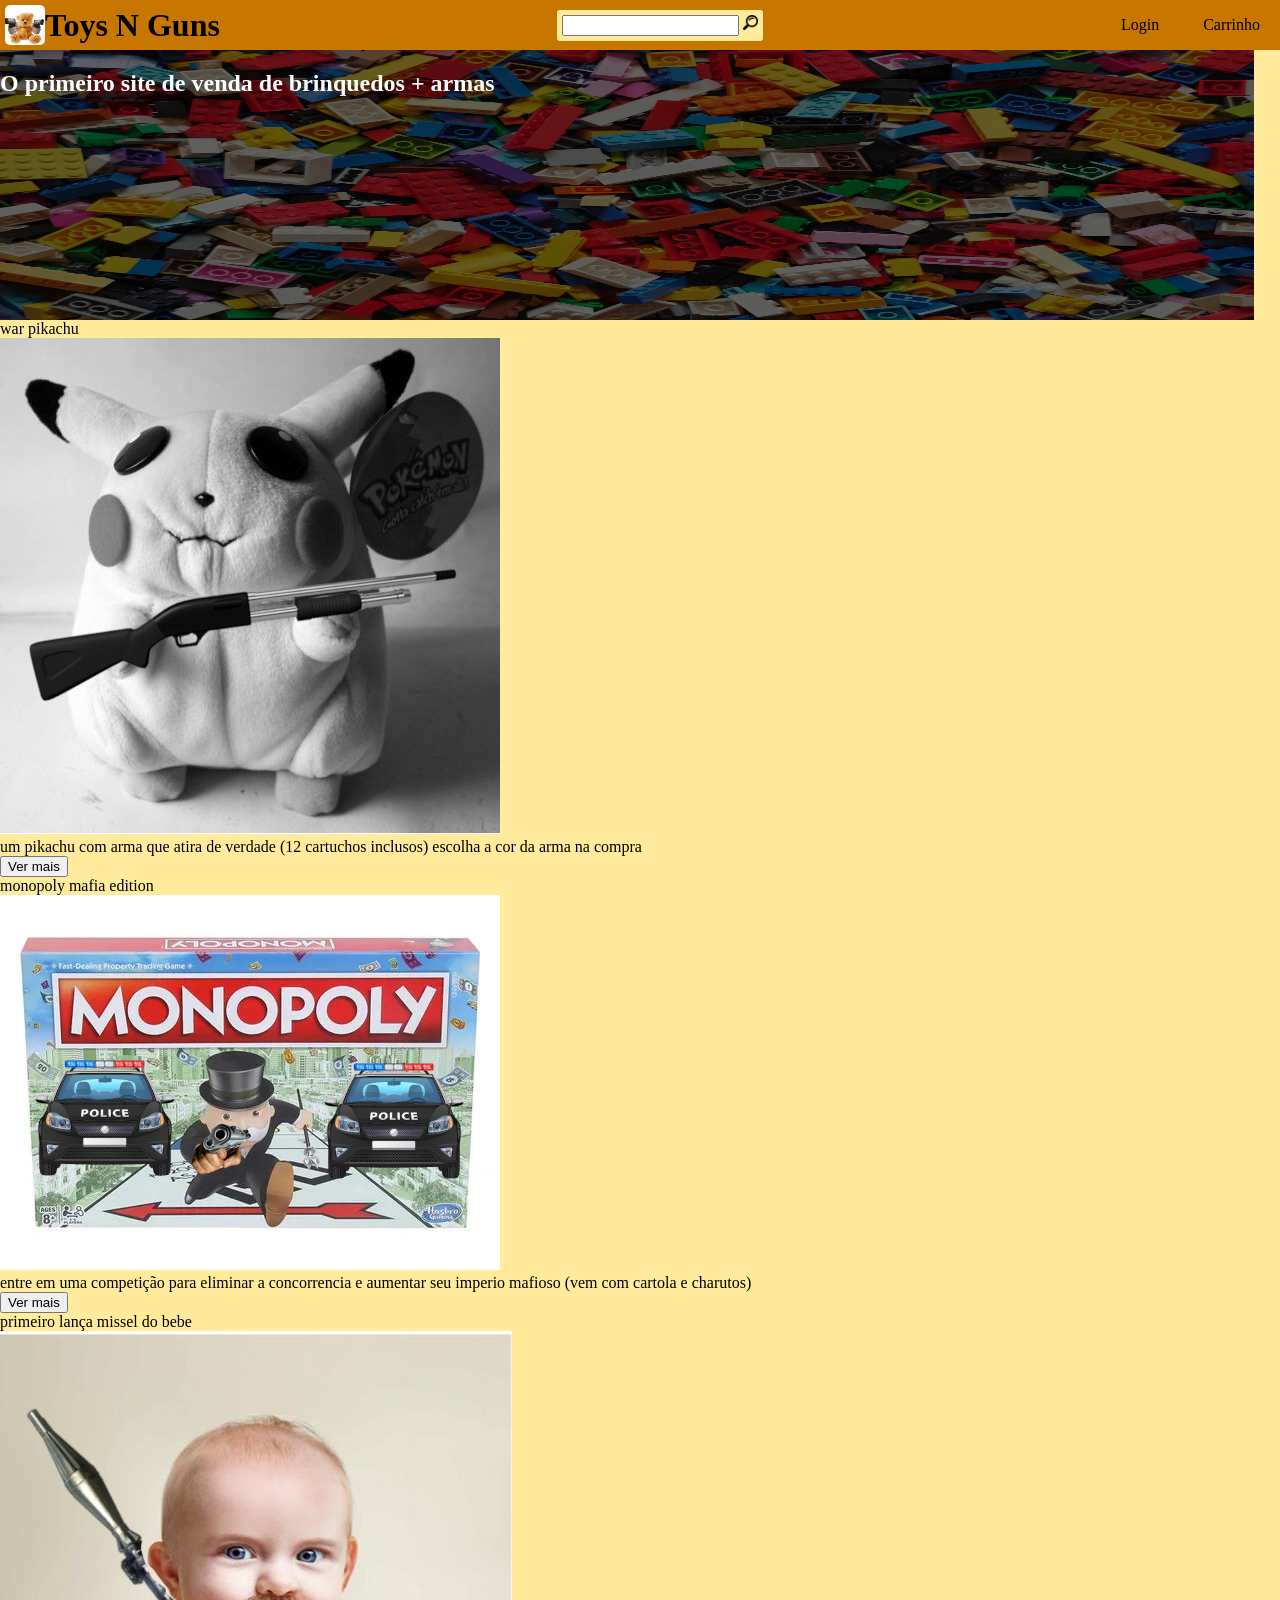
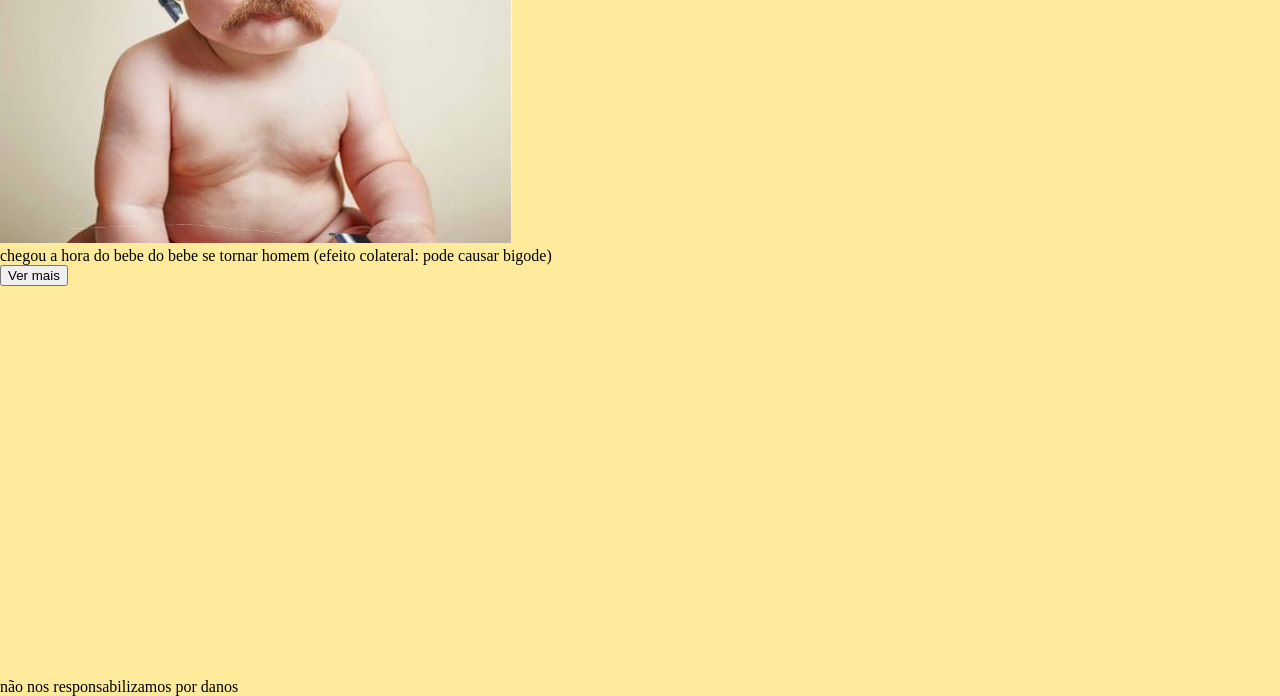
==== Index.html @ 7e98a358 "Add files via upload" ====
<!DOCTYPE html>
<html lang="pt-br">

<head>
    <meta charset="UTF-8">
    <meta name="viewport" content="width=device-width, initial-scale=1.0">
    <link rel="icon" type="images/x-icon" href="favicon.png">
    <link rel="stylesheet" type="text/css" href="Style.css">
    <title>Toys N Guns</title>
</head>

<body>
    <header class="navBar">
        <div class="brand">
            <img src="assets/favicon.png" alt="">
            <h1>Toys N Guns</h1>
        </div>
        <form action="">
            <input type="text">
            <input class="search" type="image" src="assets/search.png" alt="submit">
        </form>
        <div class="options">
            <a href="">Login</a>
            <a href="">Carrinho</a>
        </div>
    </header>
    <main class="grid">
        <div class="gBanner">
            <img src="assets/Lego.jpg" alt="">
            <h2>O primeiro site de venda de
                brinquedos + armas
            </h2>
        </div>
        <div class="gMain">
            <div class="">
                <div class="">war pikachu</div>
                <div class=""><img src="assets/toy1.jpg"></div>
                <div class="">um pikachu com arma que atira de verdade (12 cartuchos inclusos) escolha a cor da arma
                    na
                    compra</div>
                <a href="war.html"><button class="" onclick="war.html">Ver mais</button></a>
            </div>
            <div class="">
                <div class="">monopoly mafia edition</div>
                <div class=""><img src="assets/toy2.jpg"></div>
                <div class="">entre em uma competição para eliminar a concorrencia e aumentar seu imperio mafioso
                    (vem com cartola e charutos)</div>
                <button class="">Ver mais</button>
            </div>
            <div class="">
                <div class="">primeiro lança missel do bebe</div>
                <div class=""><img src="assets/toy3.jpg"></div>
                <div class="">chegou a hora do bebe do bebe se tornar homem (efeito colateral: pode causar bigode)
                </div>
                <button class="">Ver mais</button>
            </div>
        </div>
    </main>
    <footer class="gFooter">
        não nos responsabilizamos por danos
    </footer>
</body>

</html>
---- Style.css ----
:root {
    --col1: #ffeb9b;
    --col2: #c77700;
    --textCl: #000000;
    --textcl2: #FFFFFF;
}

body {
    background-color: var(--col1);
    margin: 0;
    padding: 0;
}

.navBar {
    display: flex;
    background-color: var(--col2);
    align-items: center;
    justify-content: space-between;
    height: 50px;

    margin-bottom: 0;

    .brand {
        display: flex;
        margin-left: 5px;
        align-items: center;

        h1 {
            display: inline;

            display: none;
        }

        img {
            display: inline;
            border-radius: 5px;
            height: 40px;
        }

    }


    form {
        background-color: var(--col1);
        align-content: center;
        display: inline;
        padding: 5px;
        max-height: 40px;
        border-radius: 3px;

        .search {
            width: 15px;
        }

    }

    .options {
        a {
            color: var(--textCl);
            text-decoration: none;
            padding: 3vw 20px;

        }

        a:hover {
            background-color: var(--col1);
        }
    }
}

.grid {
    display: grid;
    grid-template-areas:
        "banner"
        "main"
        "footer";
    grid-template-rows: 30vh 4fr 1fr;
}

.grid .gBanner {
    grid-area: banner;
    color: var(--textcl2);

    img {
        position: absolute;
        z-index: -1;
        width: 98vw;
        height: 30vh;
        
        
    }
}
.grid .gMain
{
    grid-area: main;
}
.grid .gFooter
{
    grid-area: footer;
    background-color: var(--col2);
    color: var(--textcl2);
    display: flex;
    align-items: center;
    justify-content: center;
}

@media(min-width: 768px) {
    .navBar {
        .brand {
            h1 {
                display: inline;
            }
        }
    }
}
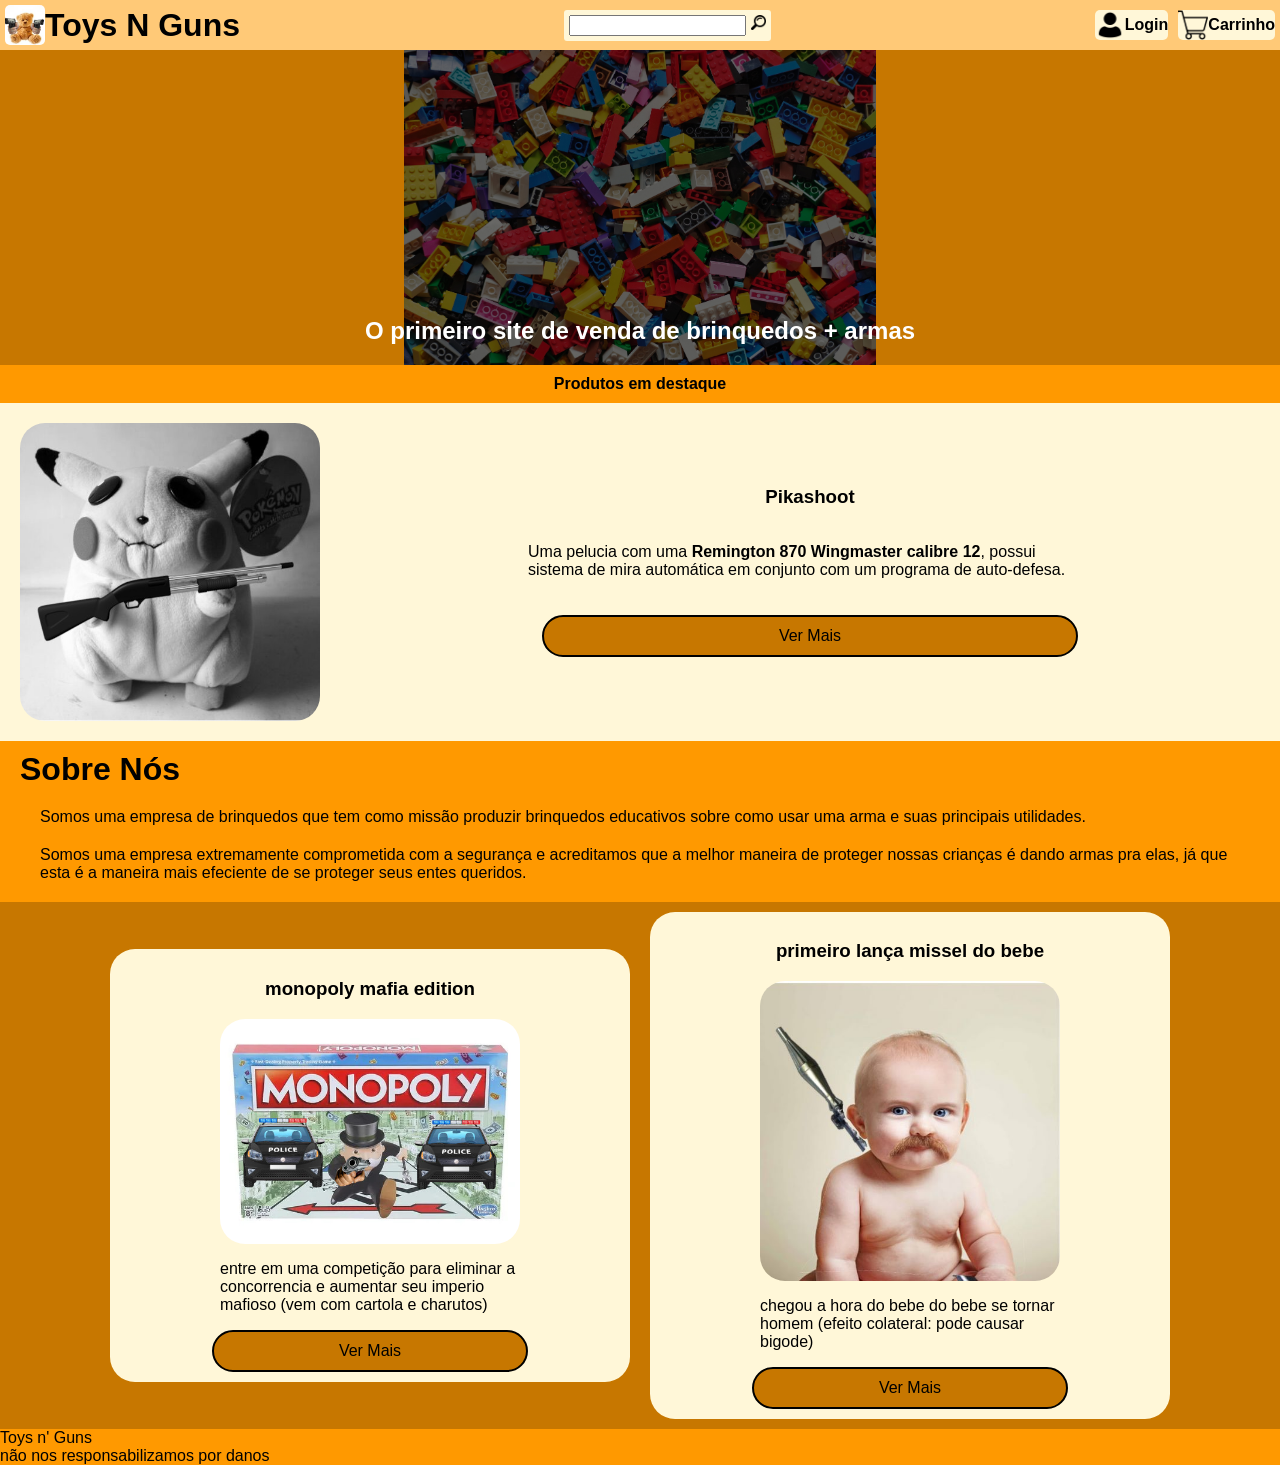
==== commit 78cf1be8: "Add files via upload" ====
--- a/Index.html
+++ b/Index.html
@@ -4,7 +4,7 @@
 <head>
     <meta charset="UTF-8">
     <meta name="viewport" content="width=device-width, initial-scale=1.0">
-    <link rel="icon" type="images/x-icon" href="favicon.png">
+    <link rel="icon" type="images/x-icon" href="assets/favicon.png">
     <link rel="stylesheet" type="text/css" href="Style.css">
     <title>Toys N Guns</title>
 </head>
@@ -20,8 +20,12 @@
             <input class="search" type="image" src="assets/search.png" alt="submit">
         </form>
         <div class="options">
-            <a href="">Login</a>
-            <a href="">Carrinho</a>
+            <a href=""><img src="assets/login-user-name-1.png">
+                <h4>Login</h4>
+            </a>
+            <a href=""><img src="assets/cart.png">
+                <h4>Carrinho</h4>
+            </a>
         </div>
     </header>
     <main class="grid">
@@ -32,32 +36,45 @@
             </h2>
         </div>
         <div class="gMain">
-            <div class="">
-                <div class="">war pikachu</div>
-                <div class=""><img src="assets/toy1.jpg"></div>
-                <div class="">um pikachu com arma que atira de verdade (12 cartuchos inclusos) escolha a cor da arma
-                    na
-                    compra</div>
-                <a href="war.html"><button class="" onclick="war.html">Ver mais</button></a>
+            <h2>Produtos em destaque</h2>
+            <div class="card">
+                <img src="assets/toy1.jpg">
+                <div class="text">
+                    <h3 class="">Pikashoot</h3>
+                    <p class="">Uma pelucia com uma <b> Remington 870 Wingmaster calibre 12</b>, possui sistema de mira
+                        automática em conjunto com um programa de auto-defesa.</p>
+                    <a href="">Ver Mais</a>
+                </div>
             </div>
-            <div class="">
-                <div class="">monopoly mafia edition</div>
-                <div class=""><img src="assets/toy2.jpg"></div>
-                <div class="">entre em uma competição para eliminar a concorrencia e aumentar seu imperio mafioso
-                    (vem com cartola e charutos)</div>
-                <button class="">Ver mais</button>
+        </div>
+        <div class="aboutUs">
+            <h1>Sobre Nós</h1>
+            <p>Somos uma empresa de brinquedos que tem como missão produzir brinquedos educativos sobre como usar uma
+                arma e suas principais utilidades.</p>
+            <p> Somos uma empresa extremamente comprometida com a segurança e acreditamos que a melhor maneira de
+                proteger nossas crianças é dando armas pra elas, já que esta é a maneira mais efeciente de se proteger
+                seus entes queridos.</p>
+        </div>
+        <div class="gOther">
+            <div class="card">
+                <h3>monopoly mafia edition</h3>
+                <img src="assets/toy2.jpg">
+                <p class="">entre em uma competição para eliminar a concorrencia e aumentar seu imperio mafioso
+                    (vem com cartola e charutos)</p>
+                <a>Ver Mais</a>
             </div>
-            <div class="">
-                <div class="">primeiro lança missel do bebe</div>
-                <div class=""><img src="assets/toy3.jpg"></div>
-                <div class="">chegou a hora do bebe do bebe se tornar homem (efeito colateral: pode causar bigode)
-                </div>
-                <button class="">Ver mais</button>
+            <div class="card">
+                <h3>primeiro lança missel do bebe</h3>
+                <img src="assets/toy3.jpg">
+                <p>chegou a hora do bebe do bebe se tornar homem (efeito colateral: pode causar bigode)
+                </p>
+                <a>Ver Mais</a>
             </div>
         </div>
     </main>
     <footer class="gFooter">
-        não nos responsabilizamos por danos
+        <p>Toys n' Guns</p>
+        <p> não nos responsabilizamos por danos </p>
     </footer>
 </body>
 
--- a/Style.css
+++ b/Style.css
@@ -1,23 +1,41 @@
 :root {
-    --col1: #ffeb9b;
-    --col2: #c77700;
+    --col1: #c77700;
+    --col2: #fff7d8;
+    --col3: #ff9900;
+    --col4: #ffc977;
     --textCl: #000000;
     --textcl2: #FFFFFF;
 }
 
+@keyframes startup
+{
+    from {
+        opacity: 0%;
+    }
+
+    to {
+        opacity: 100%;
+    }
+}
+
 body {
+    font-family: 'Lucida Sans', 'Lucida Sans Regular', 'Lucida Grande', 'Lucida Sans Unicode', Geneva, Verdana, sans-serif;
     background-color: var(--col1);
     margin: 0;
     padding: 0;
+    overflow-x: hidden;
+    overflow-y: scroll;
 }
 
 .navBar {
+    position: sticky;
+    top: 0;
+    animation: startup 1s;
     display: flex;
-    background-color: var(--col2);
+    background-color: var(--col4);
     align-items: center;
     justify-content: space-between;
     height: 50px;
-
     margin-bottom: 0;
 
     .brand {
@@ -26,7 +44,6 @@
         align-items: center;
 
         h1 {
-            display: inline;
 
             display: none;
         }
@@ -41,12 +58,13 @@
 
 
     form {
-        background-color: var(--col1);
+        background-color: var(--col2);
         align-content: center;
         display: inline;
         padding: 5px;
         max-height: 40px;
         border-radius: 3px;
+        margin-left: 5px;
 
         .search {
             width: 15px;
@@ -55,53 +73,227 @@
     }
 
     .options {
+        display: flex;
+
         a {
+            margin: 0 5px;
+            display: flex;
+            align-items: center;
             color: var(--textCl);
             text-decoration: none;
-            padding: 3vw 20px;
-
+            background-color: var(--col2);
+
+
+            border-radius: 5px;
+
+            img {
+                align-self: center;
+                height: 30px;
+            }
+
+            h4 {
+                display: none;
+                margin: 0;
+            }
         }
 
         a:hover {
-            background-color: var(--col1);
+            background-color: var(--col2);
         }
     }
 }
 
 .grid {
+    
     display: grid;
     grid-template-areas:
         "banner"
         "main"
-        "footer";
-    grid-template-rows: 30vh 4fr 1fr;
+        "aboutUs"
+        "other";
+    gap: 0;
+
 }
 
 .grid .gBanner {
+    animation: startup 0.5s;
     grid-area: banner;
     color: var(--textcl2);
+    display: flex;
+    height: 35vh;
+    width: 100vw;
+    justify-content: center;
+    align-items: flex-end;
 
     img {
         position: absolute;
         z-index: -1;
-        width: 98vw;
-        height: 30vh;
-        
-        
-    }
-}
-.grid .gMain
-{
+        height: 35vh;
+        max-width: 100vw;
+    }
+
+    h2 {
+        max-width: 80vw;
+
+    }
+}
+
+.grid .gMain {
+    animation: startup 1.5s;
     grid-area: main;
-}
-.grid .gFooter
-{
-    grid-area: footer;
-    background-color: var(--col2);
-    color: var(--textcl2);
     display: flex;
     align-items: center;
-    justify-content: center;
+    justify-items: center;
+    flex-direction: column;
+    margin: 0;
+    padding: 0;
+    align-self: center;
+    max-width: 100vw;
+
+    h2 {
+        overflow-x: hidden;
+        font-size: medium;
+        padding: 10px 0;
+        text-align: center;
+        margin: 0;
+        width: 100vw;
+        background-color: var(--col3);
+    }
+
+    .card {
+        display: flex;
+        overflow-x: hidden;
+
+        background-color: var(--col2);
+        flex-direction: column;
+        align-items: center;
+        width: 100vw;
+        height: fit-content;
+
+
+        h3 {
+            display: block;
+        }
+
+        img {
+            margin: 20px;
+            width: 300px;
+            border-radius: 25px;
+        }
+
+        .text {
+            display: flex;
+            flex-direction: column;
+            align-items: center;
+
+            p {
+                width: 60%;
+            }
+
+            a {
+                transition: color 0.25s, background-color 0.25s;
+                color: var(--textCl);
+                text-decoration: none;
+                background-color: var(--col1);
+                padding: 10px 25%;
+                border-style: solid;
+                border-color: var(--textCl);
+                border-width: 2px;
+                border-radius: 50px;
+                margin: 20px;
+            }
+
+            a:hover {
+                color: var(--col1);
+                background-color: var(--textCl);
+            }
+        }
+    }
+}
+
+.grid .aboutUs {
+    animation: startup 2s;
+    grid-area: aboutUs;
+    background-color: var(--col3);
+    width: 100vw;
+
+    h1 {
+        margin: 10px 20px;
+    }
+
+    p {
+        margin: 20px 40px;
+    }
+}
+
+.grid .gOther {
+    animation: startup 2.5s;
+    grid-area: other;
+    display: flex;
+    align-items: center;
+    flex-direction: column;
+
+    h2 {
+        text-align: center;
+        padding: 10px;
+        margin: 0;
+        width: 99vw;
+        background-color: var(--col3);
+    }
+
+    .card {
+        display: flex;
+        padding: 10px;
+        margin: 10px;
+        background-color: var(--col2);
+        flex-direction: column;
+        align-items: center;
+        width: 80vw;
+        max-width: 500px;
+        height: fit-content;
+        border-radius: 25px;
+
+        h3 {
+            display: block;
+        }
+
+        img {
+            width: 300px;
+            border-radius: 25px;
+        }
+
+        p {
+            width: 60%;
+        }
+
+        a {
+            transition: color 0.25s, background-color 0.25s;
+            color: var(--textCl);
+            text-decoration: none;
+            background-color: var(--col1);
+            padding: 10px 25%;
+            border-style: solid;
+            border-color: var(--textCl);
+            border-width: 2px;
+            border-radius: 50px;
+        }
+
+        a:hover {
+            color: var(--col1);
+            background-color: var(--textCl);
+        }
+    }
+}
+
+.gFooter {
+    grid-area: footer;
+    background-color: var(--col3);
+    color: var(--textcl1);
+    justify-items: center;
+
+    p {
+        margin: 0;
+    }
 }
 
 @media(min-width: 768px) {
@@ -111,5 +303,28 @@
                 display: inline;
             }
         }
+
+        .options {
+            a {
+                h4 {
+                    display: inline;
+                }
+            }
+
+        }
+    }
+
+    .grid .gMain .card {
+        flex-direction: row;
+        justify-content: space-evenly;
+        .text
+        {
+            align-content: start;
+            margin: 0;
+        }
+    }
+    .grid .gOther {
+        flex-direction: row;
+        justify-content: center;
     }
 }
